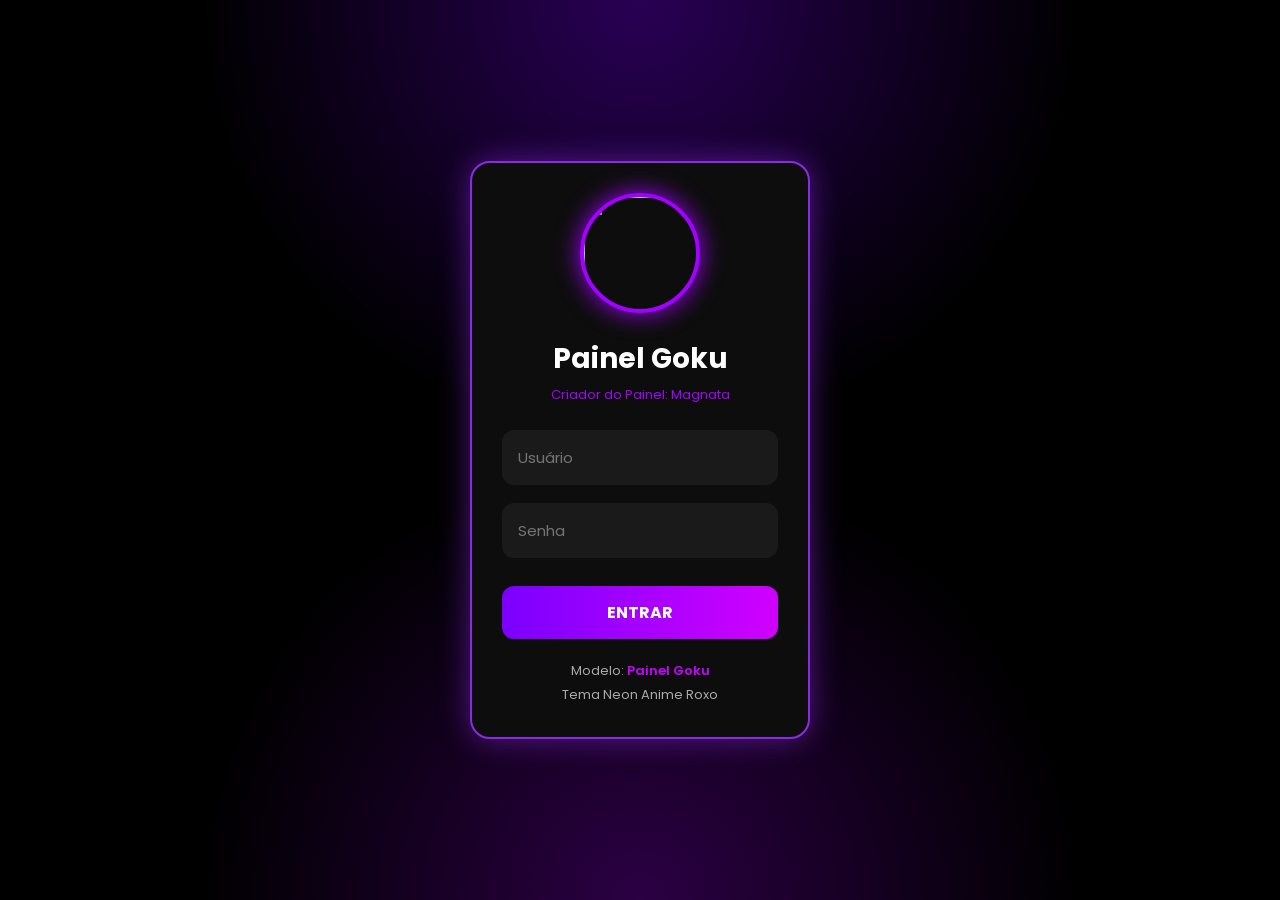
==== index.html @ 8296468a "Add initial HTML structure for Painel Goku" ====
<!DOCTYPE html>
<html lang="pt-BR">
<head>
<meta charset="UTF-8">
<meta name="viewport" content="width=device-width, initial-scale=1.0">

<title>Painel Goku</title>

<link rel="preconnect" href="https://fonts.googleapis.com">
<link href="https://fonts.googleapis.com/css2?family=Poppins:wght@300;400;500;600;700&display=swap" rel="stylesheet">

<style>

*{
margin:0;
padding:0;
box-sizing:border-box;
font-family:'Poppins',sans-serif;
}

body{
background:#000;
height:100vh;
display:flex;
justify-content:center;
align-items:center;
overflow:hidden;
}

.bg{
position:absolute;
width:100%;
height:100%;
background:
radial-gradient(circle at top,#7b00ff55,transparent 40%),
radial-gradient(circle at bottom,#a200ff44,transparent 40%),
#000;
z-index:-1;
}

.login-box{
width:340px;
background:#0d0d0d;
border:2px solid #8a2be2;
border-radius:20px;
padding:30px;
box-shadow:0 0 30px #8a2be288;
animation:fade 1s ease;
}

.avatar{
width:120px;
height:120px;
border-radius:50%;
display:block;
margin:0 auto 25px;
border:4px solid #a200ff;
box-shadow:0 0 25px #a200ff;
object-fit:cover;
}

.title{
text-align:center;
color:#fff;
font-size:28px;
font-weight:700;
margin-bottom:5px;
}

.sub{
text-align:center;
color:#a200ff;
font-size:13px;
margin-bottom:25px;
}

.input-box{
margin-bottom:18px;
}

.input-box input{
width:100%;
padding:14px;
border:none;
outline:none;
background:#1a1a1a;
border-radius:12px;
color:#fff;
font-size:15px;
border:2px solid transparent;
transition:0.3s;
}

.input-box input:focus{
border-color:#a200ff;
box-shadow:0 0 15px #a200ff66;
}

.btn{
width:100%;
padding:14px;
border:none;
border-radius:12px;
background:linear-gradient(90deg,#7b00ff,#d000ff);
color:#fff;
font-size:16px;
font-weight:700;
cursor:pointer;
margin-top:10px;
transition:0.3s;
}

.btn:hover{
transform:scale(1.03);
box-shadow:0 0 20px #a200ff;
}

.info{
margin-top:20px;
text-align:center;
font-size:13px;
color:#aaa;
line-height:24px;
}

.info span{
color:#c800ff;
font-weight:600;
}

.popup{
position:fixed;
top:50%;
left:50%;
transform:translate(-50%,-50%);
width:320px;
background:#111;
border:2px solid #a200ff;
border-radius:18px;
padding:25px;
display:none;
box-shadow:0 0 30px #a200ff88;
z-index:10;
}

.popup h2{
color:#fff;
margin-bottom:15px;
text-align:center;
}

.popup p{
color:#ccc;
font-size:14px;
line-height:24px;
margin-bottom:20px;
}

.popup button{
width:100%;
padding:12px;
border:none;
border-radius:10px;
background:#a200ff;
color:#fff;
font-weight:700;
cursor:pointer;
}

@keyframes fade{
from{
opacity:0;
transform:translateY(20px);
}
to{
opacity:1;
transform:translateY(0);
}
}

</style>
</head>
<body>

<div class="bg"></div>

<div class="login-box">

<img class="avatar"
src="https://raw.githubusercontent.com/matheusdasilvagama50-sudo/Teste-Garena/main/file_0000000065ec720eb50430b0cefab549.png">

<div class="title">Painel Goku</div>

<div class="sub">
Criador do Painel: Magnata
</div>

<div class="input-box">
<input type="text" placeholder="Usuário">
</div>

<div class="input-box">
<input type="password" placeholder="Senha">
</div>

<button class="btn" onclick="abrirPopup()">
ENTRAR
</button>

<div class="info">
Modelo: <span>Painel Goku</span><br>
Tema Neon Anime Roxo
</div>

</div>

<div class="popup" id="popup">

<h2>Permissões Necessárias</h2>

<p>
• Sobreposição do Painel<br>
• Armazenamento<br>
• Notificações<br><br>

Ative todas as permissões para continuar.
</p>

<button onclick="fecharPopup()">
CONTINUAR
</button>

</div>

<script>

function abrirPopup(){
document.getElementById("popup").style.display="block";
}

function fecharPopup(){
document.getElementById("popup").style.display="none";
window.location.href="https://youtube.com";
}

</script>

</body>
</html>
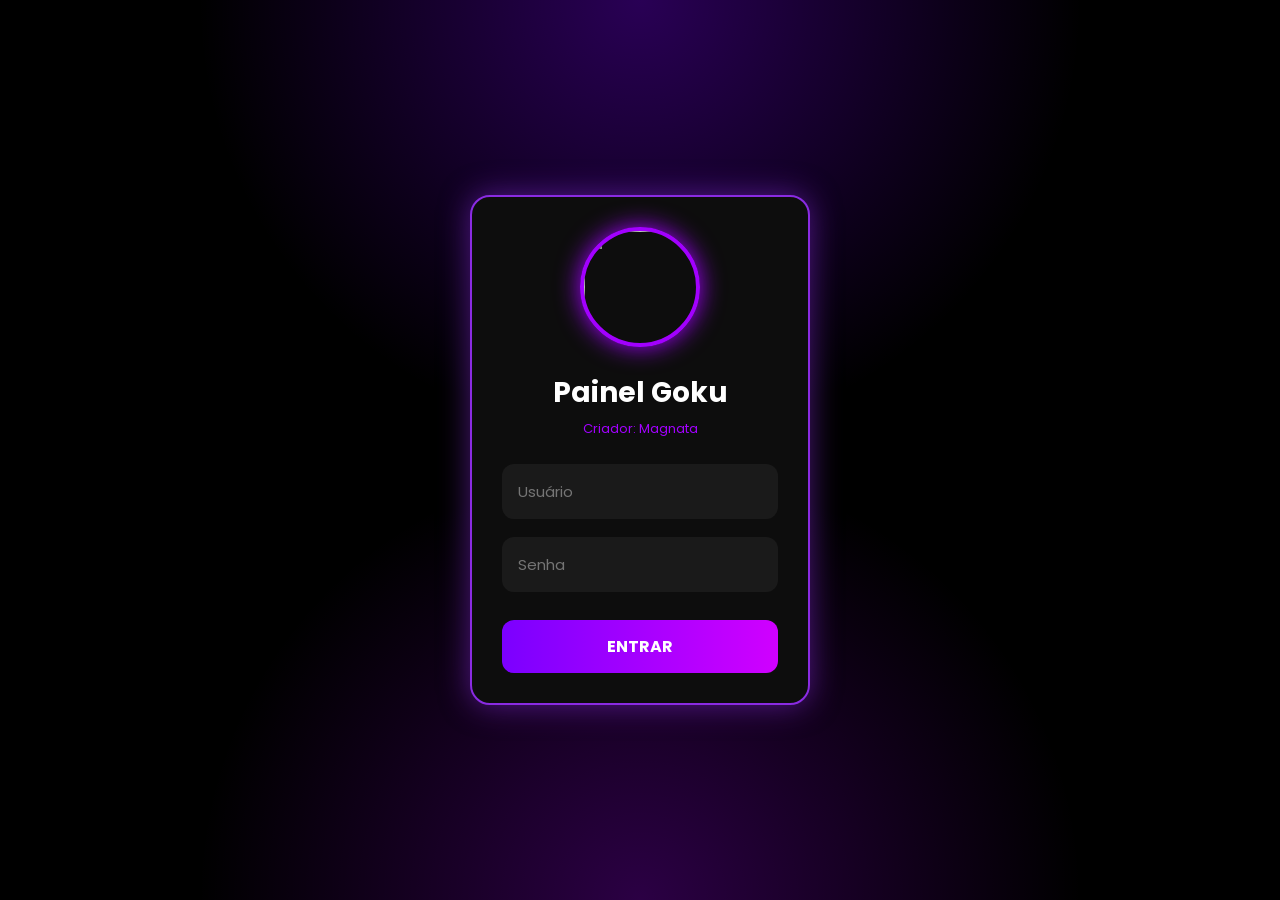
==== commit 7b3c0436: "Refactor index.html for improved structure and clarity" ====
--- a/index.html
+++ b/index.html
@@ -1,185 +1,27 @@
 <!DOCTYPE html>
 <html lang="pt-BR">
+
 <head>
+
 <meta charset="UTF-8">
 <meta name="viewport" content="width=device-width, initial-scale=1.0">
 
 <title>Painel Goku</title>
 
+<link rel="manifest" href="./manifest.json">
+
+<link rel="stylesheet" href="./style.css">
+
 <link rel="preconnect" href="https://fonts.googleapis.com">
+
 <link href="https://fonts.googleapis.com/css2?family=Poppins:wght@300;400;500;600;700&display=swap" rel="stylesheet">
 
-<style>
+<link rel="stylesheet" href="https://cdnjs.cloudflare.com/ajax/libs/font-awesome/6.5.1/css/all.min.css">
 
-*{
-margin:0;
-padding:0;
-box-sizing:border-box;
-font-family:'Poppins',sans-serif;
-}
+<meta name="theme-color" content="#a200ff">
 
-body{
-background:#000;
-height:100vh;
-display:flex;
-justify-content:center;
-align-items:center;
-overflow:hidden;
-}
+</head>
 
-.bg{
-position:absolute;
-width:100%;
-height:100%;
-background:
-radial-gradient(circle at top,#7b00ff55,transparent 40%),
-radial-gradient(circle at bottom,#a200ff44,transparent 40%),
-#000;
-z-index:-1;
-}
-
-.login-box{
-width:340px;
-background:#0d0d0d;
-border:2px solid #8a2be2;
-border-radius:20px;
-padding:30px;
-box-shadow:0 0 30px #8a2be288;
-animation:fade 1s ease;
-}
-
-.avatar{
-width:120px;
-height:120px;
-border-radius:50%;
-display:block;
-margin:0 auto 25px;
-border:4px solid #a200ff;
-box-shadow:0 0 25px #a200ff;
-object-fit:cover;
-}
-
-.title{
-text-align:center;
-color:#fff;
-font-size:28px;
-font-weight:700;
-margin-bottom:5px;
-}
-
-.sub{
-text-align:center;
-color:#a200ff;
-font-size:13px;
-margin-bottom:25px;
-}
-
-.input-box{
-margin-bottom:18px;
-}
-
-.input-box input{
-width:100%;
-padding:14px;
-border:none;
-outline:none;
-background:#1a1a1a;
-border-radius:12px;
-color:#fff;
-font-size:15px;
-border:2px solid transparent;
-transition:0.3s;
-}
-
-.input-box input:focus{
-border-color:#a200ff;
-box-shadow:0 0 15px #a200ff66;
-}
-
-.btn{
-width:100%;
-padding:14px;
-border:none;
-border-radius:12px;
-background:linear-gradient(90deg,#7b00ff,#d000ff);
-color:#fff;
-font-size:16px;
-font-weight:700;
-cursor:pointer;
-margin-top:10px;
-transition:0.3s;
-}
-
-.btn:hover{
-transform:scale(1.03);
-box-shadow:0 0 20px #a200ff;
-}
-
-.info{
-margin-top:20px;
-text-align:center;
-font-size:13px;
-color:#aaa;
-line-height:24px;
-}
-
-.info span{
-color:#c800ff;
-font-weight:600;
-}
-
-.popup{
-position:fixed;
-top:50%;
-left:50%;
-transform:translate(-50%,-50%);
-width:320px;
-background:#111;
-border:2px solid #a200ff;
-border-radius:18px;
-padding:25px;
-display:none;
-box-shadow:0 0 30px #a200ff88;
-z-index:10;
-}
-
-.popup h2{
-color:#fff;
-margin-bottom:15px;
-text-align:center;
-}
-
-.popup p{
-color:#ccc;
-font-size:14px;
-line-height:24px;
-margin-bottom:20px;
-}
-
-.popup button{
-width:100%;
-padding:12px;
-border:none;
-border-radius:10px;
-background:#a200ff;
-color:#fff;
-font-weight:700;
-cursor:pointer;
-}
-
-@keyframes fade{
-from{
-opacity:0;
-transform:translateY(20px);
-}
-to{
-opacity:1;
-transform:translateY(0);
-}
-}
-
-</style>
-</head>
 <body>
 
 <div class="bg"></div>
@@ -189,10 +31,12 @@
 <img class="avatar"
 src="https://raw.githubusercontent.com/matheusdasilvagama50-sudo/Teste-Garena/main/file_0000000065ec720eb50430b0cefab549.png">
 
-<div class="title">Painel Goku</div>
+<div class="title">
+Painel Goku
+</div>
 
 <div class="sub">
-Criador do Painel: Magnata
+Criador: Magnata
 </div>
 
 <div class="input-box">
@@ -207,23 +51,16 @@
 ENTRAR
 </button>
 
-<div class="info">
-Modelo: <span>Painel Goku</span><br>
-Tema Neon Anime Roxo
-</div>
-
 </div>
 
 <div class="popup" id="popup">
 
-<h2>Permissões Necessárias</h2>
+<h2>Permissões</h2>
 
 <p>
-• Sobreposição do Painel<br>
+• Sobreposição<br>
 • Armazenamento<br>
-• Notificações<br><br>
-
-Ative todas as permissões para continuar.
+• Notificações
 </p>
 
 <button onclick="fecharPopup()">
@@ -232,15 +69,28 @@
 
 </div>
 
+<div class="install-box" id="installBox" style="display:none;">
+
+<h3>Instalar App</h3>
+
+<p>
+Adicionar Painel Goku na tela inicial.
+</p>
+
+<button id="installBtn">
+INSTALAR
+</button>
+
+</div>
+
+<script src="./script.js"></script>
+
 <script>
 
-function abrirPopup(){
-document.getElementById("popup").style.display="block";
-}
+if("serviceWorker" in navigator){
 
-function fecharPopup(){
-document.getElementById("popup").style.display="none";
-window.location.href="https://youtube.com";
+navigator.serviceWorker.register("./service-worker.js");
+
 }
 
 </script>
--- a/style.css
+++ b/style.css
@@ -0,0 +1,188 @@
+/* style.css */
+
+*{
+margin:0;
+padding:0;
+box-sizing:border-box;
+font-family:'Poppins',sans-serif;
+}
+
+body{
+background:#000;
+height:100vh;
+display:flex;
+justify-content:center;
+align-items:center;
+overflow:hidden;
+}
+
+.bg{
+position:absolute;
+width:100%;
+height:100%;
+background:
+radial-gradient(circle at top,#7b00ff55,transparent 40%),
+radial-gradient(circle at bottom,#a200ff44,transparent 40%),
+#000;
+z-index:-1;
+}
+
+.login-box{
+width:340px;
+background:#0d0d0d;
+border:2px solid #8a2be2;
+border-radius:20px;
+padding:30px;
+box-shadow:0 0 30px #8a2be288;
+animation:fade 1s ease;
+}
+
+.avatar{
+width:120px;
+height:120px;
+border-radius:50%;
+display:block;
+margin:0 auto 25px;
+border:4px solid #a200ff;
+box-shadow:0 0 25px #a200ff;
+object-fit:cover;
+}
+
+.title{
+text-align:center;
+color:#fff;
+font-size:28px;
+font-weight:700;
+margin-bottom:5px;
+}
+
+.sub{
+text-align:center;
+color:#a200ff;
+font-size:13px;
+margin-bottom:25px;
+}
+
+.input-box{
+margin-bottom:18px;
+}
+
+.input-box input{
+width:100%;
+padding:14px;
+border:none;
+outline:none;
+background:#1a1a1a;
+border-radius:12px;
+color:#fff;
+font-size:15px;
+border:2px solid transparent;
+transition:0.3s;
+}
+
+.input-box input:focus{
+border-color:#a200ff;
+box-shadow:0 0 15px #a200ff66;
+}
+
+.btn{
+width:100%;
+padding:14px;
+border:none;
+border-radius:12px;
+background:linear-gradient(90deg,#7b00ff,#d000ff);
+color:#fff;
+font-size:16px;
+font-weight:700;
+cursor:pointer;
+margin-top:10px;
+transition:0.3s;
+}
+
+.btn:hover{
+transform:scale(1.03);
+box-shadow:0 0 20px #a200ff;
+}
+
+.info{
+margin-top:20px;
+text-align:center;
+font-size:13px;
+color:#aaa;
+line-height:24px;
+}
+
+.info span{
+color:#c800ff;
+font-weight:600;
+}
+
+.popup{
+position:fixed;
+top:50%;
+left:50%;
+transform:translate(-50%,-50%);
+width:320px;
+background:#111;
+border:2px solid #a200ff;
+border-radius:18px;
+padding:25px;
+display:none;
+box-shadow:0 0 30px #a200ff88;
+z-index:10;
+}
+
+.popup h2{
+color:#fff;
+margin-bottom:15px;
+text-align:center;
+}
+
+.popup p{
+color:#ccc;
+font-size:14px;
+line-height:24px;
+margin-bottom:20px;
+}
+
+.popup button{
+width:100%;
+padding:12px;
+border:none;
+border-radius:10px;
+background:#a200ff;
+color:#fff;
+font-weight:700;
+cursor:pointer;
+}
+
+@keyframes fade{
+from{
+opacity:0;
+transform:translateY(20px);
+}
+to{
+opacity:1;
+transform:translateY(0);
+}
+}
+
+/* MOBILE */
+
+@media(max-width:500px){
+
+.login-box{
+width:92%;
+padding:25px;
+}
+
+.title{
+font-size:24px;
+}
+
+.avatar{
+width:100px;
+height:100px;
+}
+
+}
